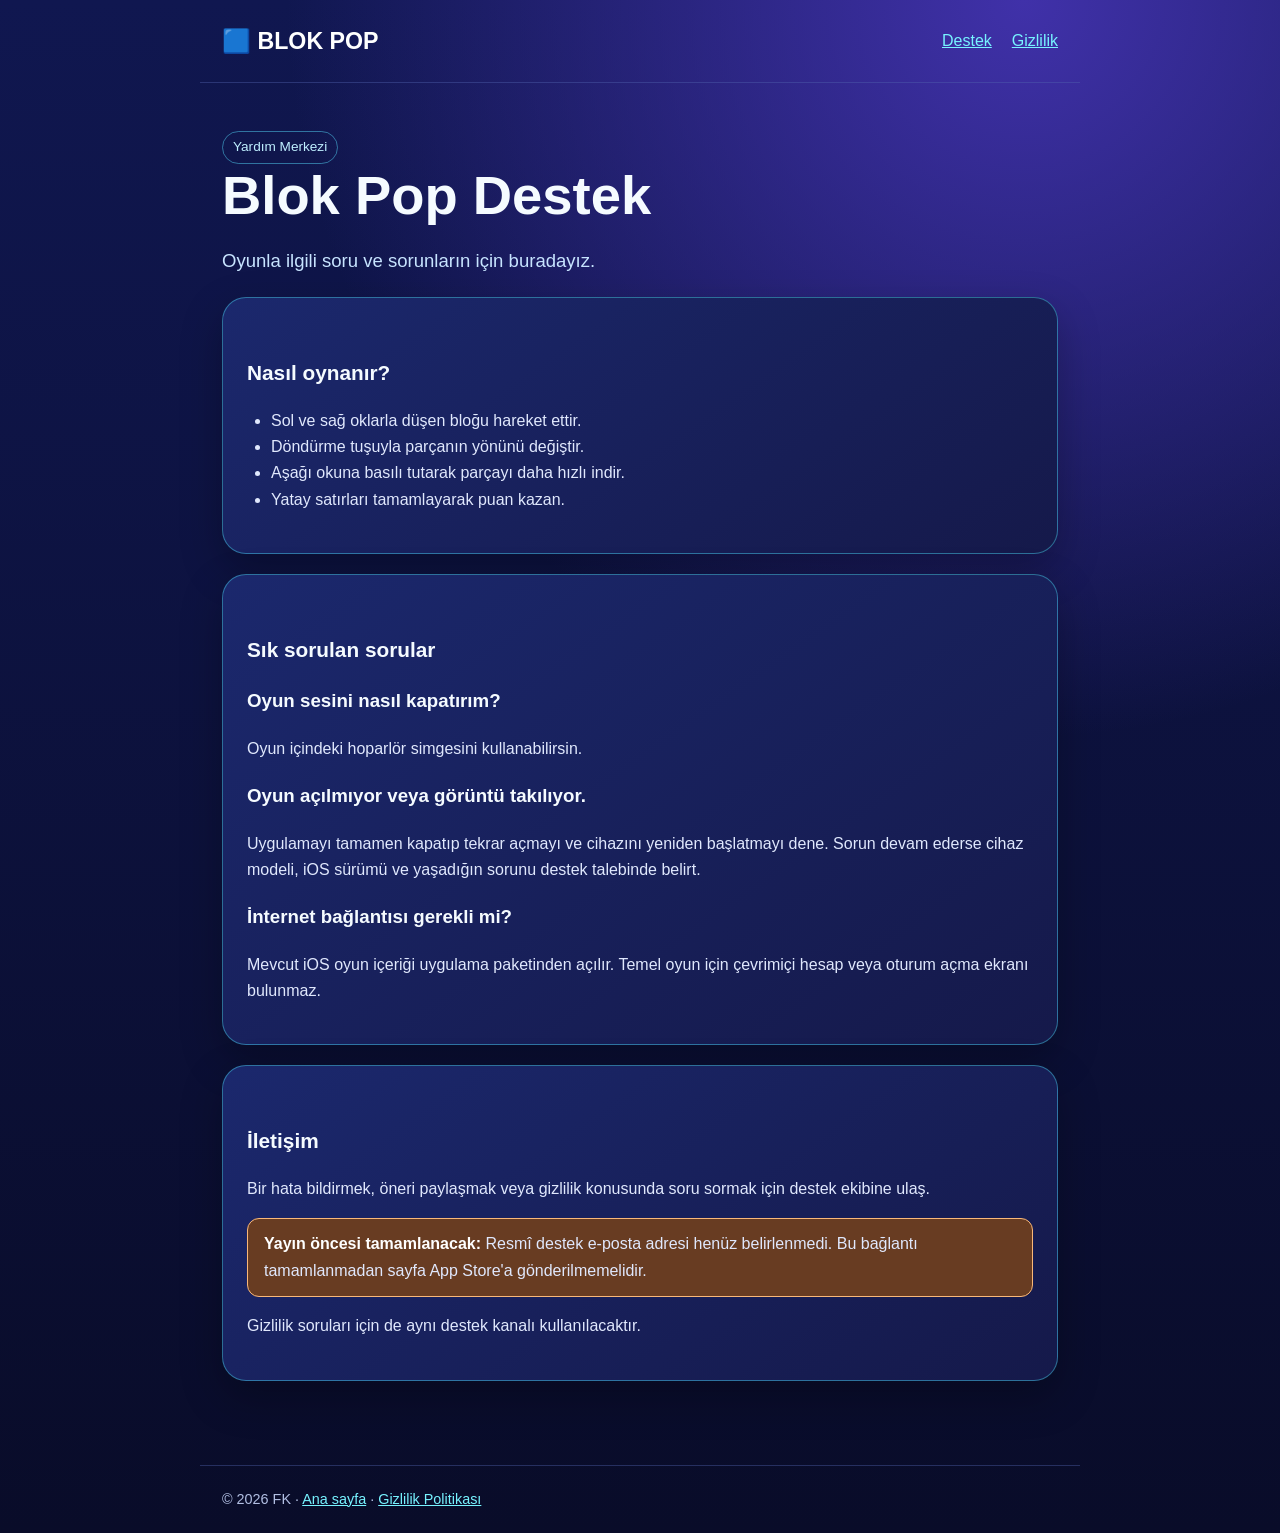
==== support.html @ 188250d6 "site: add Blok Pop support.html" ====
<!doctype html><html lang="tr"><head><meta charset="utf-8"><meta name="viewport" content="width=device-width,initial-scale=1"><meta name="description" content="Blok Pop iOS oyunu destek sayfası: kontroller, ses ve teknik yardım."><title>Blok Pop | Destek</title><link rel="stylesheet" href="style.css"></head><body><header><a class="logo" href="index.html">🟦 BLOK POP</a><nav><a href="support.html" aria-current="page">Destek</a><a href="privacy.html">Gizlilik</a></nav></header><main><span class="pill">Yardım Merkezi</span><h1>Blok Pop Destek</h1><p class="lead">Oyunla ilgili soru ve sorunların için buradayız.</p><section class="card"><h2>Nasıl oynanır?</h2><ul><li>Sol ve sağ oklarla düşen bloğu hareket ettir.</li><li>Döndürme tuşuyla parçanın yönünü değiştir.</li><li>Aşağı okuna basılı tutarak parçayı daha hızlı indir.</li><li>Yatay satırları tamamlayarak puan kazan.</li></ul></section><section class="card"><h2>Sık sorulan sorular</h2><h3>Oyun sesini nasıl kapatırım?</h3><p>Oyun içindeki hoparlör simgesini kullanabilirsin.</p><h3>Oyun açılmıyor veya görüntü takılıyor.</h3><p>Uygulamayı tamamen kapatıp tekrar açmayı ve cihazını yeniden başlatmayı dene. Sorun devam ederse cihaz modeli, iOS sürümü ve yaşadığın sorunu destek talebinde belirt.</p><h3>İnternet bağlantısı gerekli mi?</h3><p>Mevcut iOS oyun içeriği uygulama paketinden açılır. Temel oyun için çevrimiçi hesap veya oturum açma ekranı bulunmaz.</p></section><section class="card"><h2>İletişim</h2><p>Bir hata bildirmek, öneri paylaşmak veya gizlilik konusunda soru sormak için destek ekibine ulaş.</p><p class="pending"><strong>Yayın öncesi tamamlanacak:</strong> Resmî destek e-posta adresi henüz belirlenmedi. Bu bağlantı tamamlanmadan sayfa App Store'a gönderilmemelidir.</p><p>Gizlilik soruları için de aynı destek kanalı kullanılacaktır.</p></section></main><footer>© 2026 FK · <a href="index.html">Ana sayfa</a> · <a href="privacy.html">Gizlilik Politikası</a></footer></body></html>
---- style.css ----
:root{color-scheme:dark;--bg:#080b2b;--card:#172260;--accent:#4eeaff;--text:#f5fbff;--muted:#b5c9ef}*{box-sizing:border-box}body{margin:0;background:radial-gradient(circle at 80% 0%,#4031a9 0,transparent 40%),linear-gradient(180deg,#101750,#090c29);color:var(--text);font-family:-apple-system,BlinkMacSystemFont,"Segoe UI",Arial,sans-serif;line-height:1.65}a{color:#77f3ff}header,main,footer{max-width:880px;padding:22px;margin:auto}header{display:flex;align-items:center;justify-content:space-between;flex-wrap:wrap;gap:10px;border-bottom:1px solid #5364af66}header .logo{font-size:1.45rem;font-weight:900;color:white;text-decoration:none}nav{display:flex;gap:20px}main{padding-top:48px;padding-bottom:64px}h1{font-size:clamp(2rem,6vw,3.4rem);line-height:1.18;margin:0 0 14px}h2{margin-top:34px;font-size:1.3rem}p,li{color:#e0e8fd}.lead{font-size:1.16rem;color:#c7e4ff}.card{background:linear-gradient(145deg,#1b286d,#15194a);border:1px solid #4eeaff66;border-radius:24px;padding:24px;box-shadow:0 16px 42px #0004;margin:20px 0}.btn{display:inline-block;background:linear-gradient(#55eeff,#2189e9);border-radius:16px;color:#0e1545;padding:13px 19px;text-decoration:none;font-weight:800}.btn.secondary{background:#3c3496;color:white}.pill{display:inline-block;color:#bfefff;border:1px solid #56dfff77;padding:4px 10px;border-radius:30px;font-size:.85rem}footer{border-top:1px solid #5364af66;color:#b2bfe3;font-size:.9rem}small{color:#b5c9ef}ul{padding-left:24px}strong{color:#fff}.pending{background:#683c22;border:1px solid #f9b879;padding:12px 16px;border-radius:12px}@media(max-width:600px){header,main,footer{padding-left:18px;padding-right:18px}.card{padding:19px}}
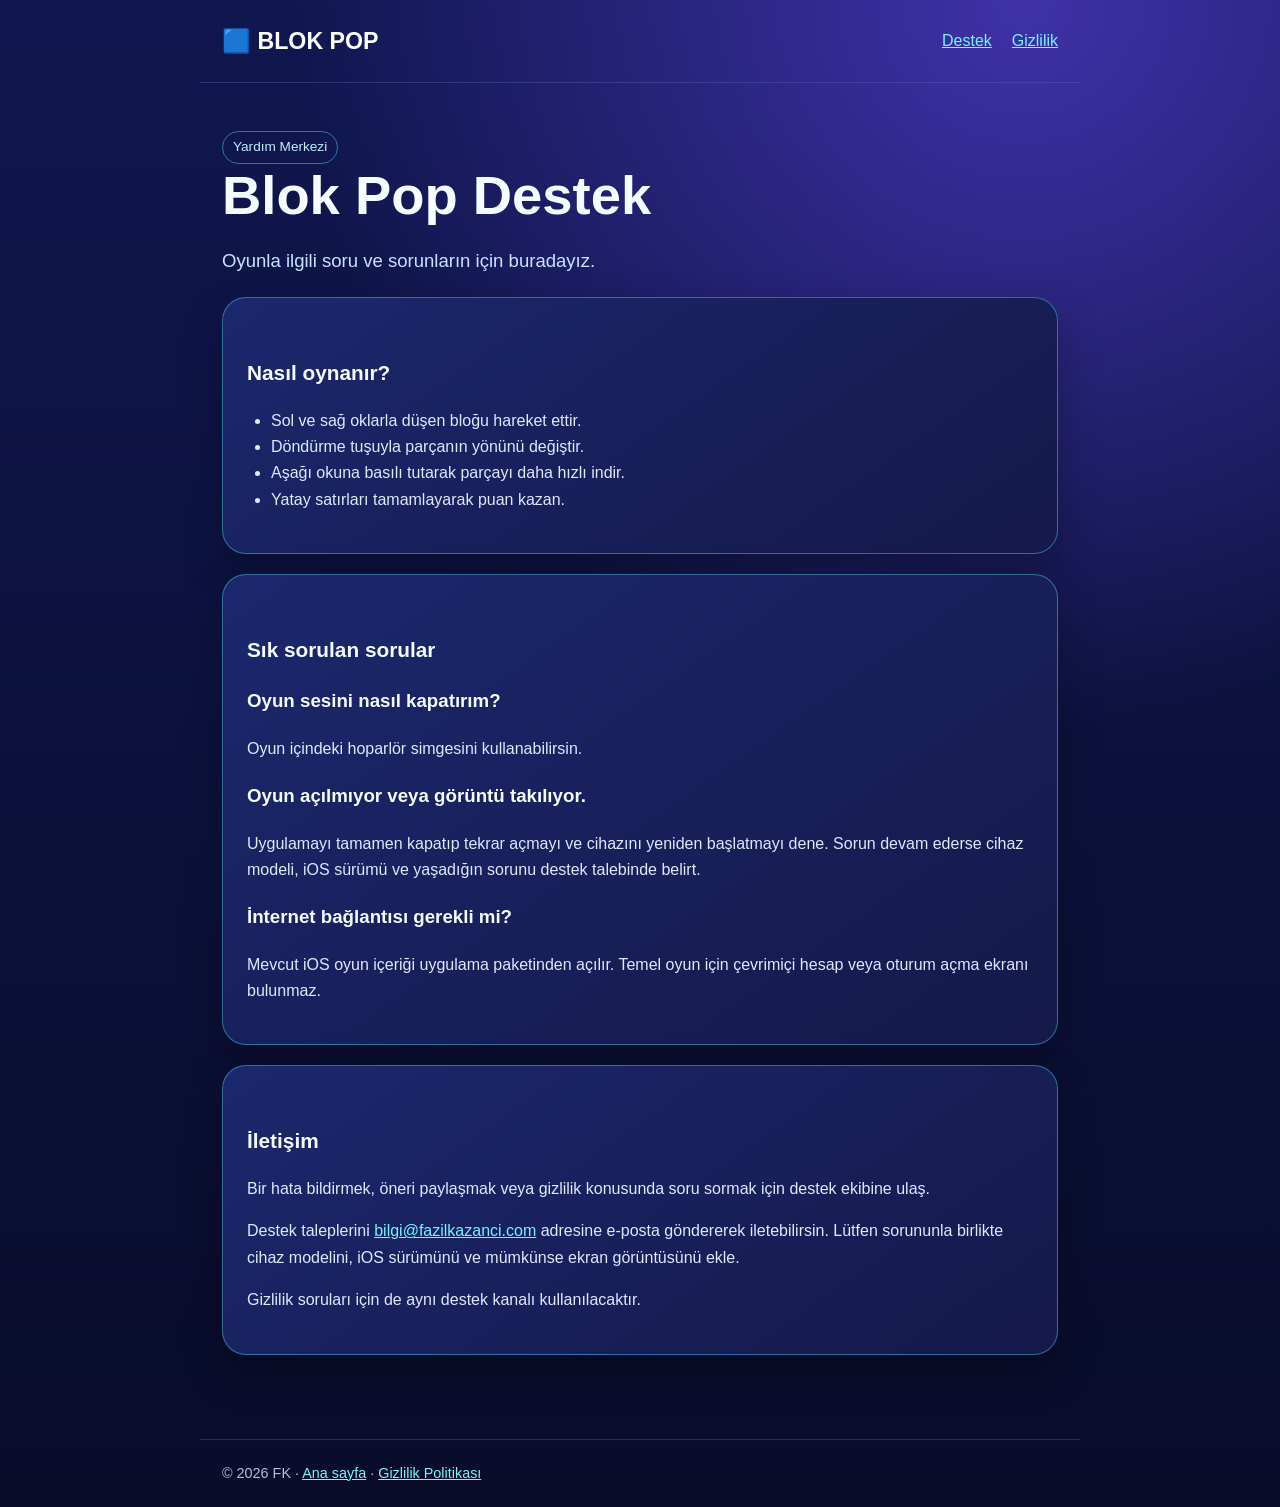
==== commit 72966e56: "site: set official support and privacy contact email" ====
--- a/support.html
+++ b/support.html
@@ -1 +1 @@
-<!doctype html><html lang="tr"><head><meta charset="utf-8"><meta name="viewport" content="width=device-width,initial-scale=1"><meta name="description" content="Blok Pop iOS oyunu destek sayfası: kontroller, ses ve teknik yardım."><title>Blok Pop | Destek</title><link rel="stylesheet" href="style.css"></head><body><header><a class="logo" href="index.html">🟦 BLOK POP</a><nav><a href="support.html" aria-current="page">Destek</a><a href="privacy.html">Gizlilik</a></nav></header><main><span class="pill">Yardım Merkezi</span><h1>Blok Pop Destek</h1><p class="lead">Oyunla ilgili soru ve sorunların için buradayız.</p><section class="card"><h2>Nasıl oynanır?</h2><ul><li>Sol ve sağ oklarla düşen bloğu hareket ettir.</li><li>Döndürme tuşuyla parçanın yönünü değiştir.</li><li>Aşağı okuna basılı tutarak parçayı daha hızlı indir.</li><li>Yatay satırları tamamlayarak puan kazan.</li></ul></section><section class="card"><h2>Sık sorulan sorular</h2><h3>Oyun sesini nasıl kapatırım?</h3><p>Oyun içindeki hoparlör simgesini kullanabilirsin.</p><h3>Oyun açılmıyor veya görüntü takılıyor.</h3><p>Uygulamayı tamamen kapatıp tekrar açmayı ve cihazını yeniden başlatmayı dene. Sorun devam ederse cihaz modeli, iOS sürümü ve yaşadığın sorunu destek talebinde belirt.</p><h3>İnternet bağlantısı gerekli mi?</h3><p>Mevcut iOS oyun içeriği uygulama paketinden açılır. Temel oyun için çevrimiçi hesap veya oturum açma ekranı bulunmaz.</p></section><section class="card"><h2>İletişim</h2><p>Bir hata bildirmek, öneri paylaşmak veya gizlilik konusunda soru sormak için destek ekibine ulaş.</p><p class="pending"><strong>Yayın öncesi tamamlanacak:</strong> Resmî destek e-posta adresi henüz belirlenmedi. Bu bağlantı tamamlanmadan sayfa App Store'a gönderilmemelidir.</p><p>Gizlilik soruları için de aynı destek kanalı kullanılacaktır.</p></section></main><footer>© 2026 FK · <a href="index.html">Ana sayfa</a> · <a href="privacy.html">Gizlilik Politikası</a></footer></body></html>+<!doctype html><html lang="tr"><head><meta charset="utf-8"><meta name="viewport" content="width=device-width,initial-scale=1"><meta name="description" content="Blok Pop iOS oyunu destek sayfası: kontroller, ses ve teknik yardım."><title>Blok Pop | Destek</title><link rel="stylesheet" href="style.css"></head><body><header><a class="logo" href="index.html">🟦 BLOK POP</a><nav><a href="support.html" aria-current="page">Destek</a><a href="privacy.html">Gizlilik</a></nav></header><main><span class="pill">Yardım Merkezi</span><h1>Blok Pop Destek</h1><p class="lead">Oyunla ilgili soru ve sorunların için buradayız.</p><section class="card"><h2>Nasıl oynanır?</h2><ul><li>Sol ve sağ oklarla düşen bloğu hareket ettir.</li><li>Döndürme tuşuyla parçanın yönünü değiştir.</li><li>Aşağı okuna basılı tutarak parçayı daha hızlı indir.</li><li>Yatay satırları tamamlayarak puan kazan.</li></ul></section><section class="card"><h2>Sık sorulan sorular</h2><h3>Oyun sesini nasıl kapatırım?</h3><p>Oyun içindeki hoparlör simgesini kullanabilirsin.</p><h3>Oyun açılmıyor veya görüntü takılıyor.</h3><p>Uygulamayı tamamen kapatıp tekrar açmayı ve cihazını yeniden başlatmayı dene. Sorun devam ederse cihaz modeli, iOS sürümü ve yaşadığın sorunu destek talebinde belirt.</p><h3>İnternet bağlantısı gerekli mi?</h3><p>Mevcut iOS oyun içeriği uygulama paketinden açılır. Temel oyun için çevrimiçi hesap veya oturum açma ekranı bulunmaz.</p></section><section class="card"><h2>İletişim</h2><p>Bir hata bildirmek, öneri paylaşmak veya gizlilik konusunda soru sormak için destek ekibine ulaş.</p><p>Destek taleplerini <a href="mailto:bilgi@fazilkazanci.com">bilgi@fazilkazanci.com</a> adresine e-posta göndererek iletebilirsin. Lütfen sorununla birlikte cihaz modelini, iOS sürümünü ve mümkünse ekran görüntüsünü ekle.</p><p>Gizlilik soruları için de aynı destek kanalı kullanılacaktır.</p></section></main><footer>© 2026 FK · <a href="index.html">Ana sayfa</a> · <a href="privacy.html">Gizlilik Politikası</a></footer></body></html>
